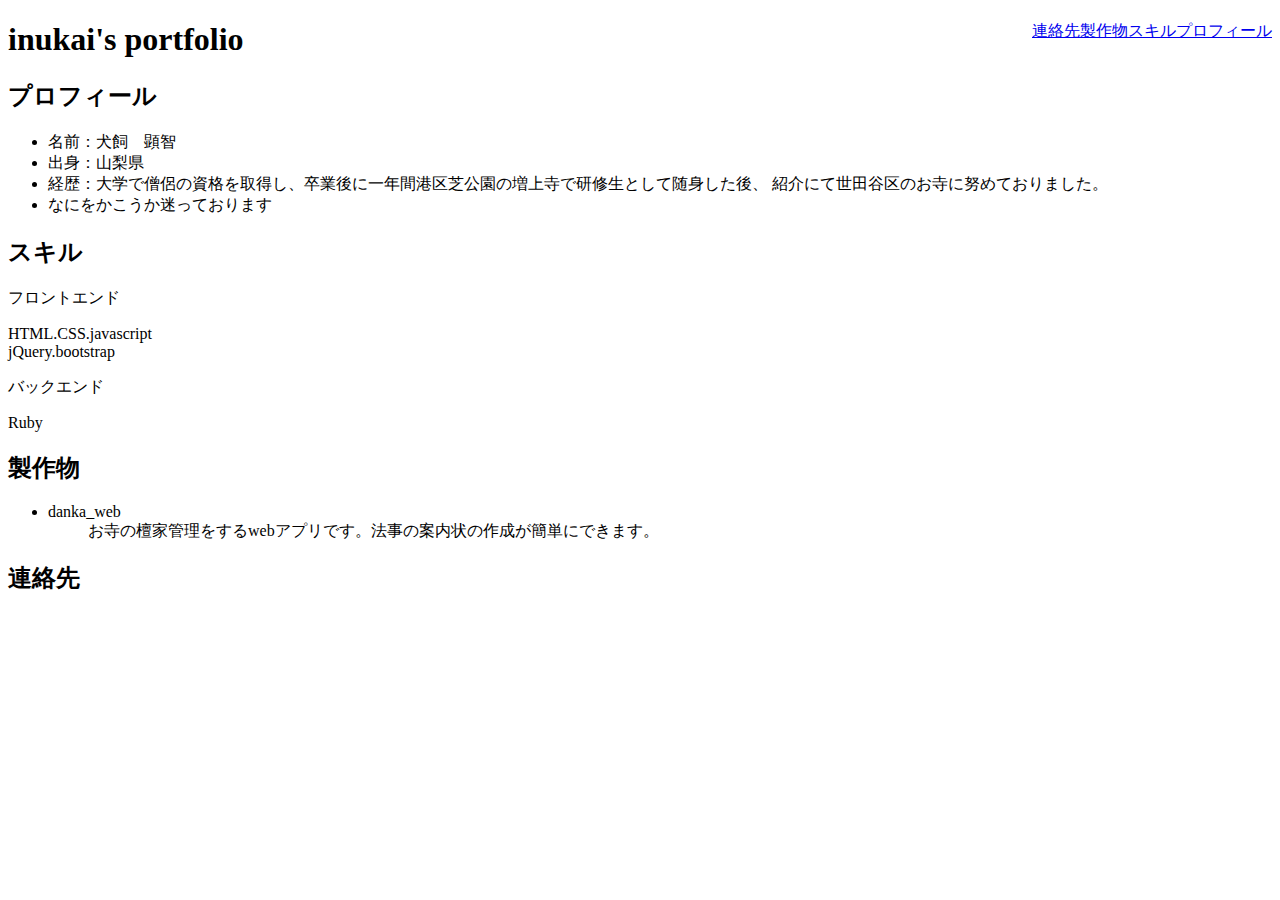
==== 犬飼ファイル/inukai's file.html @ fd94c05d "first" ====
<!DOCTYPE html>
<html lang="ja" dir="ltr">
  <head>
    <meta charset="utf-8">
    <meta name="viewport" content="width=device-width,initial-scale=1.0,minimum-scale=1.0">
    <title>犬飼</title>
    <link rel="stylesheet" href="stylesheet.css">
    <link href="https://use.fontawesome.com/releases/v5.6.1/css/all.css" rel="stylesheet">
  </head>
  <body>
    <nav id="navlist">
      <ul>
        <li><a href="#Profile">プロフィール</a></li>
        <li><a href="#skill">スキル</a></li>
        <li><a href="#works">製作物</a></li>
        <li><a href="#contact">連絡先</a></li>
      </ul>
    </nav>
    <header>
      <div class="">
        <h1>inukai's portfolio</h1>
      </div>
    </header>
    <main>
      <section>
        <h2>プロフィール</h2>
        <p>
          <ul>
            <li>名前：犬飼　顕智</li>
            <li>出身：山梨県</li>
            <li>経歴：大学で僧侶の資格を取得し、卒業後に一年間港区芝公園の増上寺で研修生として随身した後、
            紹介にて世田谷区のお寺に努めておりました。</li>
            <li>なにをかこうか迷っております</li>
          </ul>
        </p>
      </section>
      <section>
        <h2>スキル</h2>
        <div class="skills">
          <div class="skill-box">
            <div class="skill-title">フロントエンド</div>
            <p class="skill-text">
              HTML.CSS.javascript<br>
              jQuery.bootstrap
            </p>
          </div>
          <div class="skill-box">
            <div class="skill-title">バックエンド</div>
            <p class="skill-text">
              Ruby
            </p>
          </div>
        </div>
      </section>
      <section>
        <h2>製作物</h2>
        <p>
          <ul>
            <li>danka_web</li>
            <ol>お寺の檀家管理をするwebアプリです。法事の案内状の作成が簡単にできます。</ol>
          </ul>
        </p>
      </section>
      <section>
        <h2>連絡先</h2>
      </secti>
    </main>
    <footer>

    </footer>
  </body>
</html>
---- 犬飼ファイル/stylesheet.css ----
@charset "UTF-8";

#navlist li{
  list-style: none;
  float: right;
}
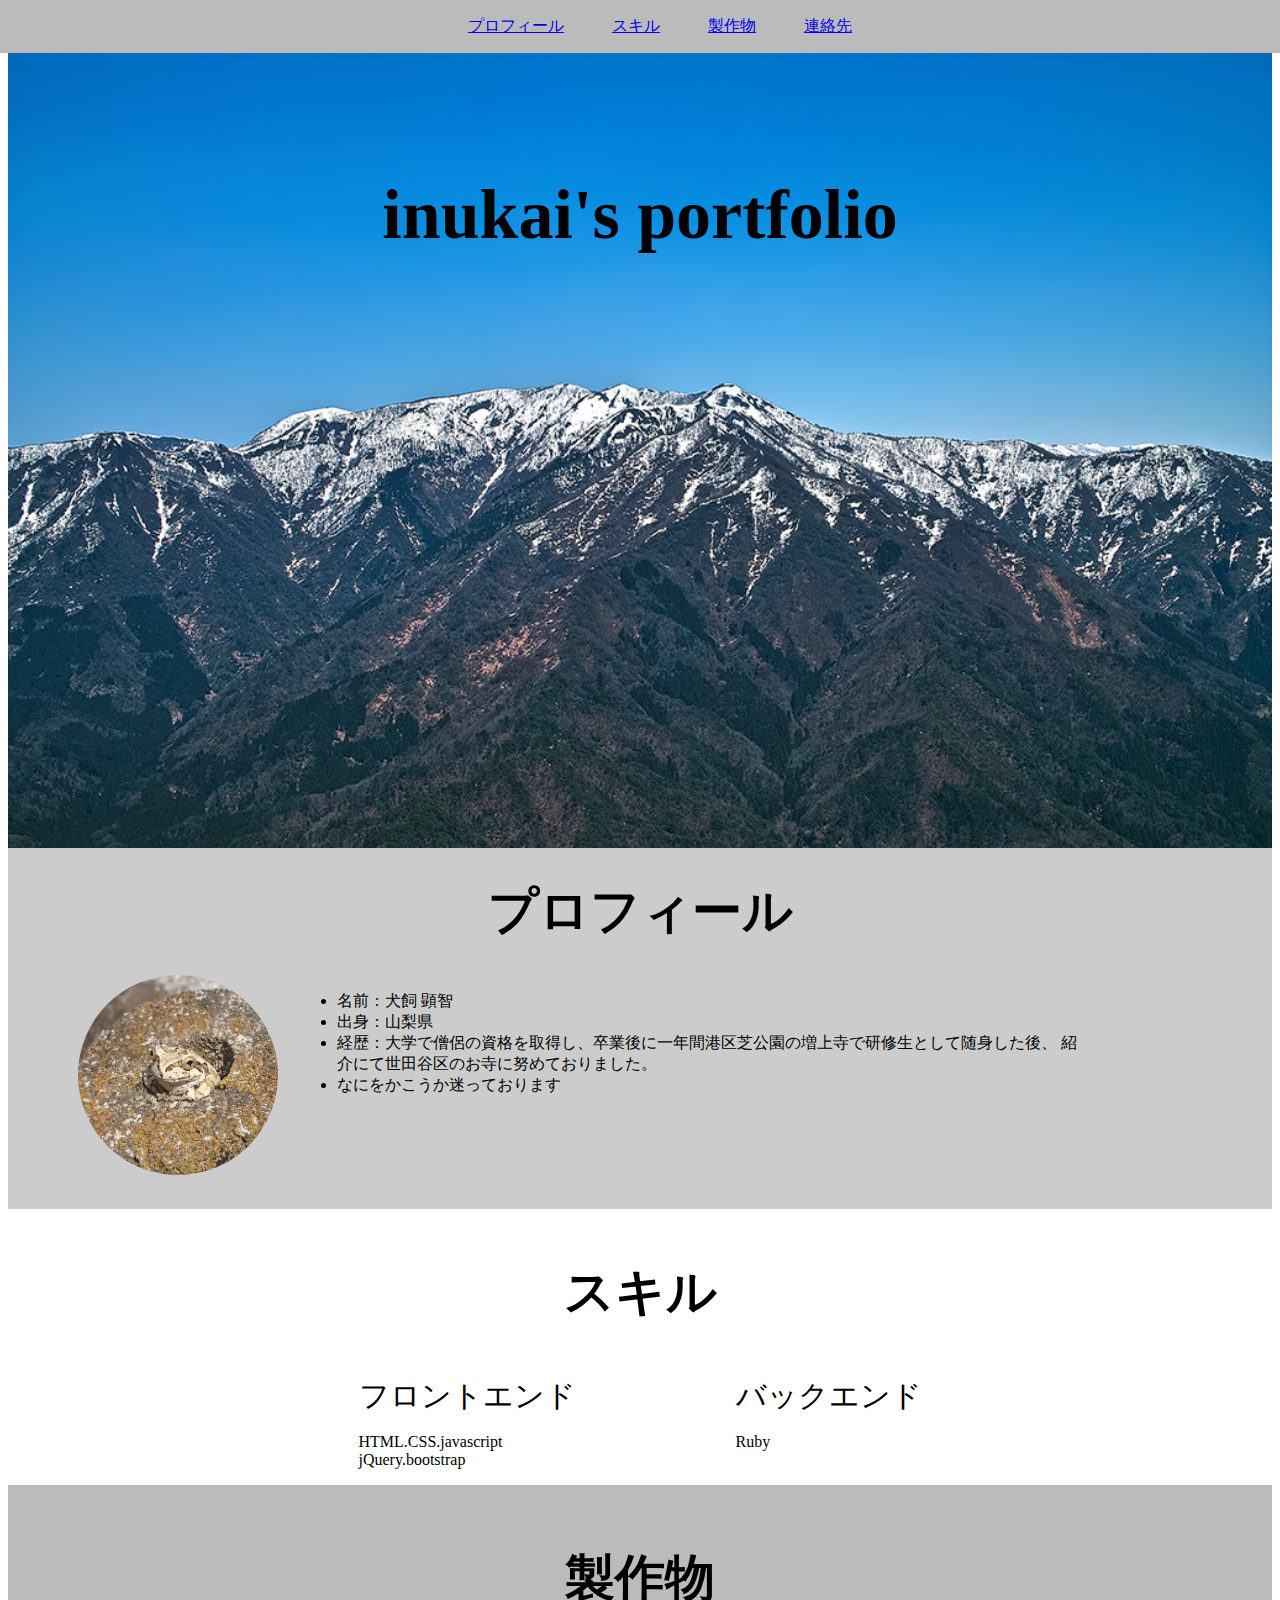
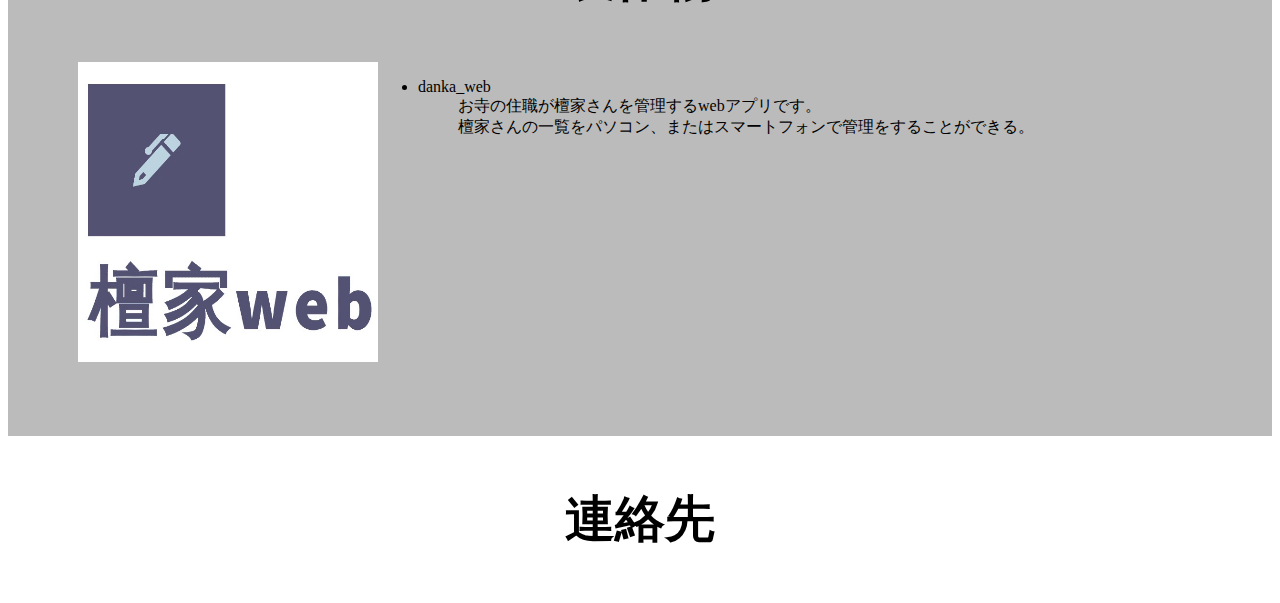
==== commit 63aeb0b5: "save" ====
--- a/犬飼ファイル/inukai's file.html
+++ b/犬飼ファイル/inukai's file.html
@@ -8,34 +8,44 @@
     <link href="https://use.fontawesome.com/releases/v5.6.1/css/all.css" rel="stylesheet">
   </head>
   <body>
-    <nav id="navlist">
-      <ul>
-        <li><a href="#Profile">プロフィール</a></li>
-        <li><a href="#skill">スキル</a></li>
-        <li><a href="#works">製作物</a></li>
-        <li><a href="#contact">連絡先</a></li>
-      </ul>
-    </nav>
     <header>
+      <nav id="navlist">
+        <ul>
+          <li><a href="#Profile">プロフィール</a></li>
+          <li><a href="#skill">スキル</a></li>
+          <li><a href="#works">製作物</a></li>
+          <li><a href="#contact">連絡先</a></li>
+        </ul>
+      </nav>
       <div class="">
         <h1>inukai's portfolio</h1>
       </div>
     </header>
+
     <main>
-      <section>
-        <h2>プロフィール</h2>
-        <p>
-          <ul>
-            <li>名前：犬飼　顕智</li>
-            <li>出身：山梨県</li>
-            <li>経歴：大学で僧侶の資格を取得し、卒業後に一年間港区芝公園の増上寺で研修生として随身した後、
-            紹介にて世田谷区のお寺に努めておりました。</li>
-            <li>なにをかこうか迷っております</li>
-          </ul>
-        </p>
+      <section class=" profile">
+          <div class="">
+            <h3>プロフィール</h3>
+          </div>
+          <div class="p-content">
+            <div class="p-pic">
+              <img src="profile.jpeg" alt="" width="200" height="200">
+            </div>
+            <div class="p-text">
+              <p>
+                <ul>
+                  <li>名前：犬飼 顕智</li>
+                  <li>出身：山梨県</li>
+                  <li>経歴：大学で僧侶の資格を取得し、卒業後に一年間港区芝公園の増上寺で研修生として随身した後、
+                  紹介にて世田谷区のお寺に努めておりました。</li>
+                  <li>なにをかこうか迷っております</li>
+                </ul>
+              </p>
+            </div>
+          </div>
       </section>
-      <section>
-        <h2>スキル</h2>
+      <section class="skill">
+        <h3>スキル</h3>
         <div class="skills">
           <div class="skill-box">
             <div class="skill-title">フロントエンド</div>
@@ -52,17 +62,27 @@
           </div>
         </div>
       </section>
-      <section>
-        <h2>製作物</h2>
-        <p>
-          <ul>
-            <li>danka_web</li>
-            <ol>お寺の檀家管理をするwebアプリです。法事の案内状の作成が簡単にできます。</ol>
-          </ul>
-        </p>
+      <section class="work">
+        <h3>製作物</h3>
+        <div class="w-content">
+          <div class="">
+            <img src="danka.png" alt="" width="300" height="300">
+          </div>
+          <div class="">
+            <p>
+              <ul>
+                <li>danka_web</li>
+                <ol>お寺の住職が檀家さんを管理するwebアプリです。</ol>
+                <ol>
+                  檀家さんの一覧をパソコン、またはスマートフォンで管理をすることができる。
+                </ol>
+              </ul>
+            </p>
+          </div>
+        </div>
       </section>
-      <section>
-        <h2>連絡先</h2>
+      <section class="contact">
+        <h3>連絡先</h3>
       </secti>
     </main>
     <footer>
--- a/犬飼ファイル/stylesheet.css
+++ b/犬飼ファイル/stylesheet.css
@@ -1,6 +1,88 @@
 @charset "UTF-8";
 
+h3{
+  font-size: 50px;
+  text-align: center;
+}
+#navlist{
+  text-align: center;
+  position: fixed;
+  top: 0;
+  left: 0;
+  background-color: #bbbbbb;
+  width: 100%;
+}
+#navlist ul{
+  display: flex;
+  flex-wrap: wrap;
+  justify-content: center;
+}
 #navlist li{
   list-style: none;
-  float: right;
+  padding: 0 24px;
 }
+header{
+  background-image: url(画像.jpg);
+  background-size: cover;
+  align-items: center;
+  height: 80vh;
+  padding-top: 120px;
+}
+header h1{
+  font-size: 70px;
+  text-align: center;
+}
+
+.profile{
+  background-color: #CCCCCC;
+  padding-bottom: 30px;
+}
+.profile h3{
+  margin: 0 ;
+  padding: 30px;
+}
+.p-content{
+  display: flex;
+  width: 80%;
+  margin: 0 70px;
+}
+.p-pic{
+  width: 30%;
+}
+.profile img{
+  border-radius: 50%;
+}
+.skills{
+  display: flex;
+  justify-content: center;
+}
+.skill-box{
+  margin: 0 80px;
+}
+.skill-title{
+  font-size: 30px;
+}
+
+
+
+.work{
+  background-color: #BBBBBB;
+  padding-bottom: 70px;
+  padding-top: 10px;
+}
+.w-content{
+  display: flex;
+  padding: 0 70px;
+}
+a
+a
+a
+a
+a
+a
+a
+a
+a
+a
+a
+a
